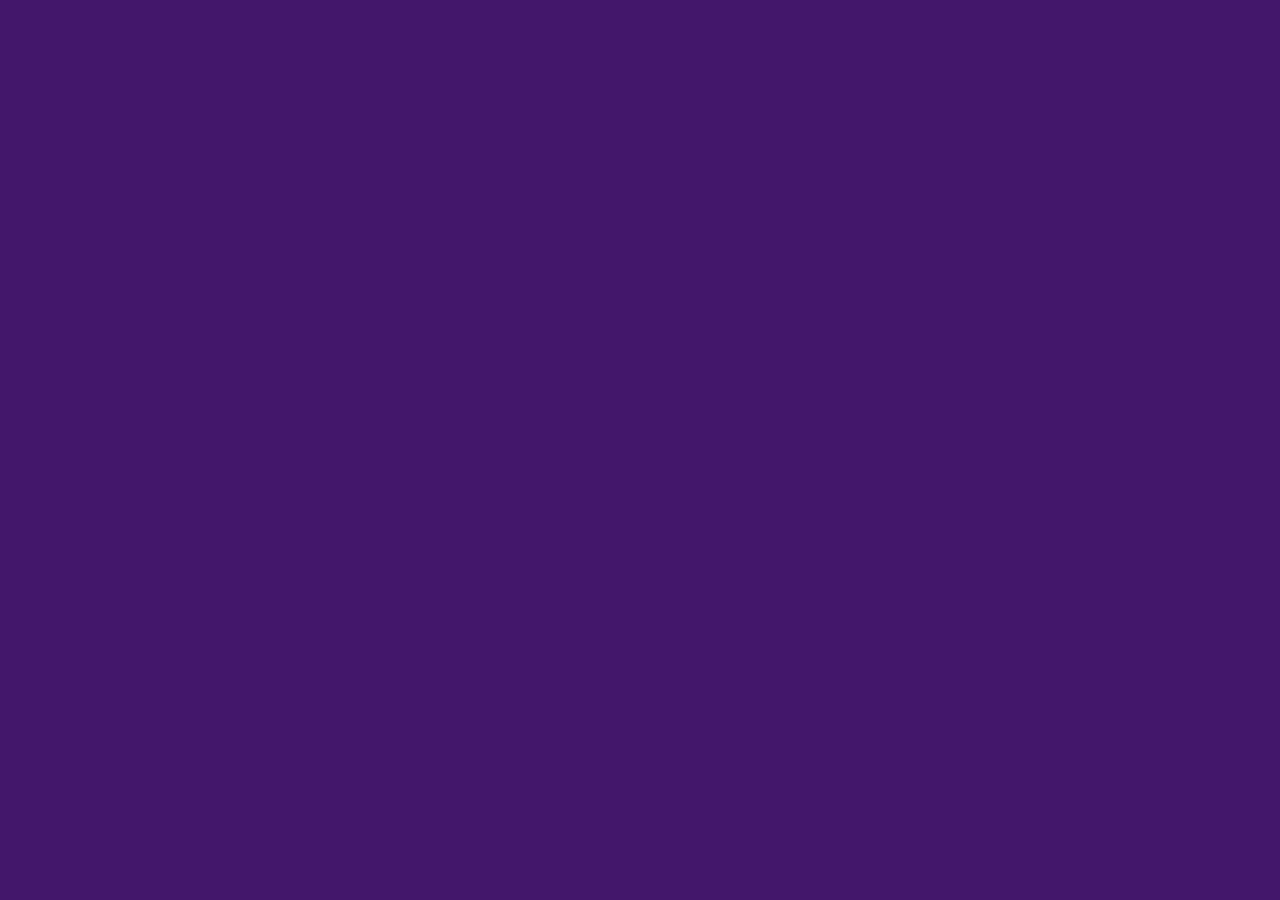
==== scoreboard.html @ 7dc0c189 "initial push" ====
<html lang="en">
    <head>
        <meta charset="UTF-8">
        <meta http-equiv="X-UA-Compatible" content="IE=edge">
        <meta name="viewport" content="width=device-width, initial-scale=1.0">
        <link rel="stylesheet" href="assets/css/style.css">
        <link rel="preconnect" href="https://fonts.googleapis.com">
        <link rel="preconnect" href="https://fonts.gstatic.com" crossorigin>
        <link href="https://fonts.googleapis.com/css2?family=Staatliches&display=swap" rel="stylesheet">
        <title>Quiz</title>
    </head>
<body>
    
</body>
</html>
---- assets/css/style.css ----
:root{
    --background: #43176b;
    --background-sec: #e7e0e7;
}

* {
    padding: 0;
    margin: 0;
    background-color: #43176b;
    font-family: 'Staatliches', cursive;
    letter-spacing:  0.2rem;
}

/* Header Section */
header{
    display: flex;
    justify-content: space-between;
    height: 10%;
    color: var(--background-sec);
}

header div{
    padding: 15px;
}

header h2{
    text-align: center;
    margin: auto;
    padding: 15px;
}

header h2 a{
    outline: none;
    text-decoration: none;
    color: var(--background-sec);
}

header h2 a:hover{
    font-size: 1.2;
}

/* Progress section */
#dot-wrapper{
    display: flex;
    justify-content: space-around;
    width: 50%;
    margin: 30px auto 15px auto;
}

.progress-dot{
    height: 15px;
    width: 15px;
    border: 3px solid var(--background-sec);
    border-radius: 180px;
}

/* Main section */
#question-wrapper{
    display: flex;
    align-items: center;
    flex-direction: column;
    justify-content: center;
    margin: 50 auto;
    height: 60%;
    background-color: var(--background-sec);
}

#question-wrapper h1{
    margin: 15 auto;
    text-align: center;
    width: 60%;
    background-color: var(--background-sec);
}

#question-wrapper ul{
    width: 30%;
    color: var(--background);
    background-color: var(--background-sec);
}

#question-wrapper ul li{
    list-style: none;
    margin: 20 auto;
    color: var(--background);
    background-color: var(--background-sec);
}
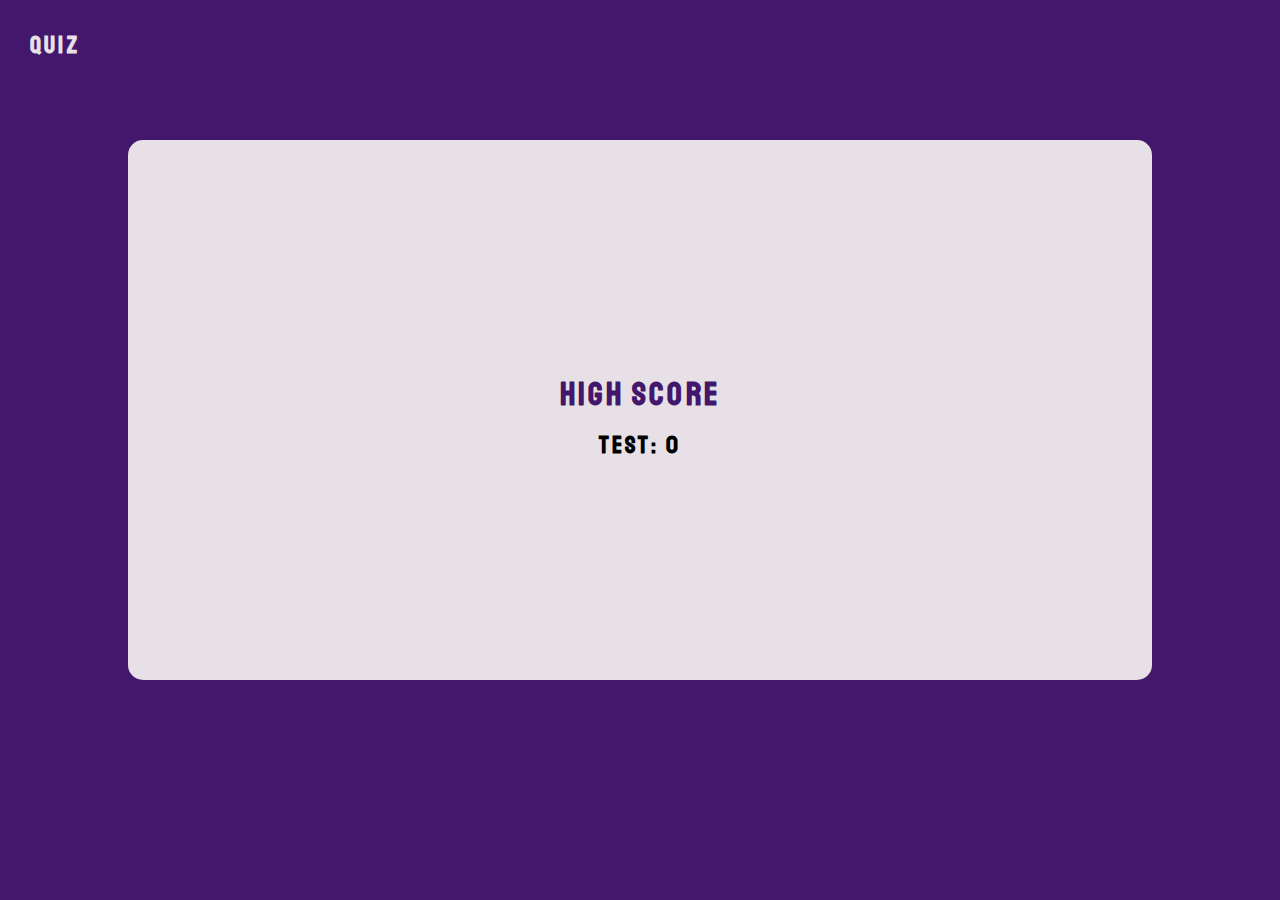
==== commit 6b6b4eab: "Completed main page" ====
--- a/scoreboard.html
+++ b/scoreboard.html
@@ -4,12 +4,23 @@
         <meta http-equiv="X-UA-Compatible" content="IE=edge">
         <meta name="viewport" content="width=device-width, initial-scale=1.0">
         <link rel="stylesheet" href="assets/css/style.css">
+        <link rel="stylesheet" href="assets/css/scoreboard.css">
         <link rel="preconnect" href="https://fonts.googleapis.com">
         <link rel="preconnect" href="https://fonts.gstatic.com" crossorigin>
         <link href="https://fonts.googleapis.com/css2?family=Staatliches&display=swap" rel="stylesheet">
         <title>Quiz</title>
     </head>
 <body>
-    
+    <header>
+        <div>
+            <h2><a href="/index.html">Quiz</a></h2>
+        </div>
+    </header>
+    <main>
+        <h1>High Score</h1>
+        <div id="scoreboard">
+            <h2>Test: <span>0</span></h2>
+        </div>
+    </main>
 </body>
 </html>--- a/assets/css/style.css
+++ b/assets/css/style.css
@@ -6,9 +6,44 @@
 * {
     padding: 0;
     margin: 0;
-    background-color: #43176b;
+    background-color: var(--background);
     font-family: 'Staatliches', cursive;
     letter-spacing:  0.2rem;
+}
+
+.main{
+    background-color: var(--background-sec);
+    margin: 15px;
+}
+
+a {
+    outline: none;
+    text-decoration: none;
+}
+
+button:hover{
+    cursor: pointer;
+}
+
+button{
+    padding: 15px;
+}
+
+label{
+    font-size: 50px;
+    margin: 10px;
+    background-color: var(--background-sec);
+    color: var(--background);
+}
+
+input{
+    background-color: var(--background-sec);
+    color: var(--background);
+    padding: 10px;
+    text-align: center;
+    font-size: 25px;
+    height: 50px;
+    width: 200px;
 }
 
 /* Header Section */
@@ -30,18 +65,12 @@
 }
 
 header h2 a{
-    outline: none;
-    text-decoration: none;
     color: var(--background-sec);
-}
-
-header h2 a:hover{
-    font-size: 1.2;
 }
 
 /* Progress section */
 #dot-wrapper{
-    display: flex;
+    display: none;
     justify-content: space-around;
     width: 50%;
     margin: 30px auto 15px auto;
@@ -55,32 +84,46 @@
 }
 
 /* Main section */
-#question-wrapper{
+main{
     display: flex;
     align-items: center;
     flex-direction: column;
     justify-content: center;
     margin: 50 auto;
+    padding: 0 10%;
     height: 60%;
+    width: 60%;
+    border-radius: 15px;
     background-color: var(--background-sec);
 }
 
-#question-wrapper h1{
+main h1{
     margin: 15 auto;
     text-align: center;
     width: 60%;
-    background-color: var(--background-sec);
-}
-
-#question-wrapper ul{
-    width: 30%;
     color: var(--background);
     background-color: var(--background-sec);
 }
 
-#question-wrapper ul li{
-    list-style: none;
-    margin: 20 auto;
+main ul{
+    display: flex;
+    flex-direction: column;
     color: var(--background);
     background-color: var(--background-sec);
-}+}
+
+main ul li{
+    padding: 10px;
+    margin: 20 auto;
+    width: 300px;
+    text-align: center;
+    border-radius: 15px;
+    list-style: none;
+    cursor: pointer;
+    background-color: var(--background);
+    color: var(--background-sec);
+}
+
+main ul li:hover{ 
+    background-color: #772ac0;
+}
--- a/assets/css/scoreboard.css
+++ b/assets/css/scoreboard.css
@@ -0,0 +1,12 @@
+:root{
+    --background: #43176b;
+    --background-sec: #e7e0e7;
+}
+
+#scoreboard h2{
+    background-color: var(--background-sec);   
+}
+
+#scoreboard h2 span{
+    background-color: var(--background-sec);   
+}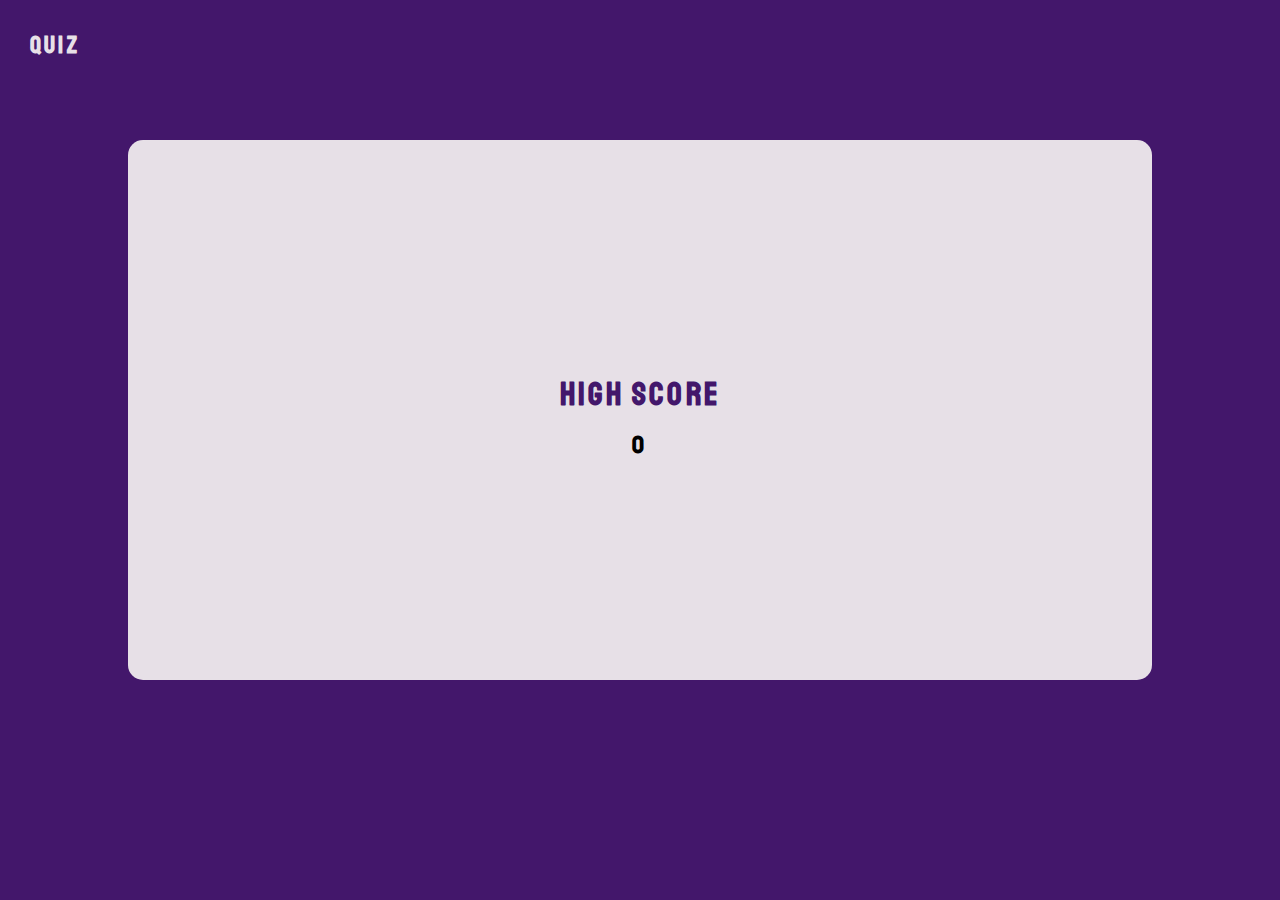
==== commit fbc639ea: "fully developed app before cleaning it up" ====
--- a/scoreboard.html
+++ b/scoreboard.html
@@ -19,8 +19,9 @@
     <main>
         <h1>High Score</h1>
         <div id="scoreboard">
-            <h2>Test: <span>0</span></h2>
+            <h2 id="name"><span id="score">0</span></h2>
         </div>
     </main>
+    <script src="/assets/js/highscore.js"></script>
 </body>
 </html>